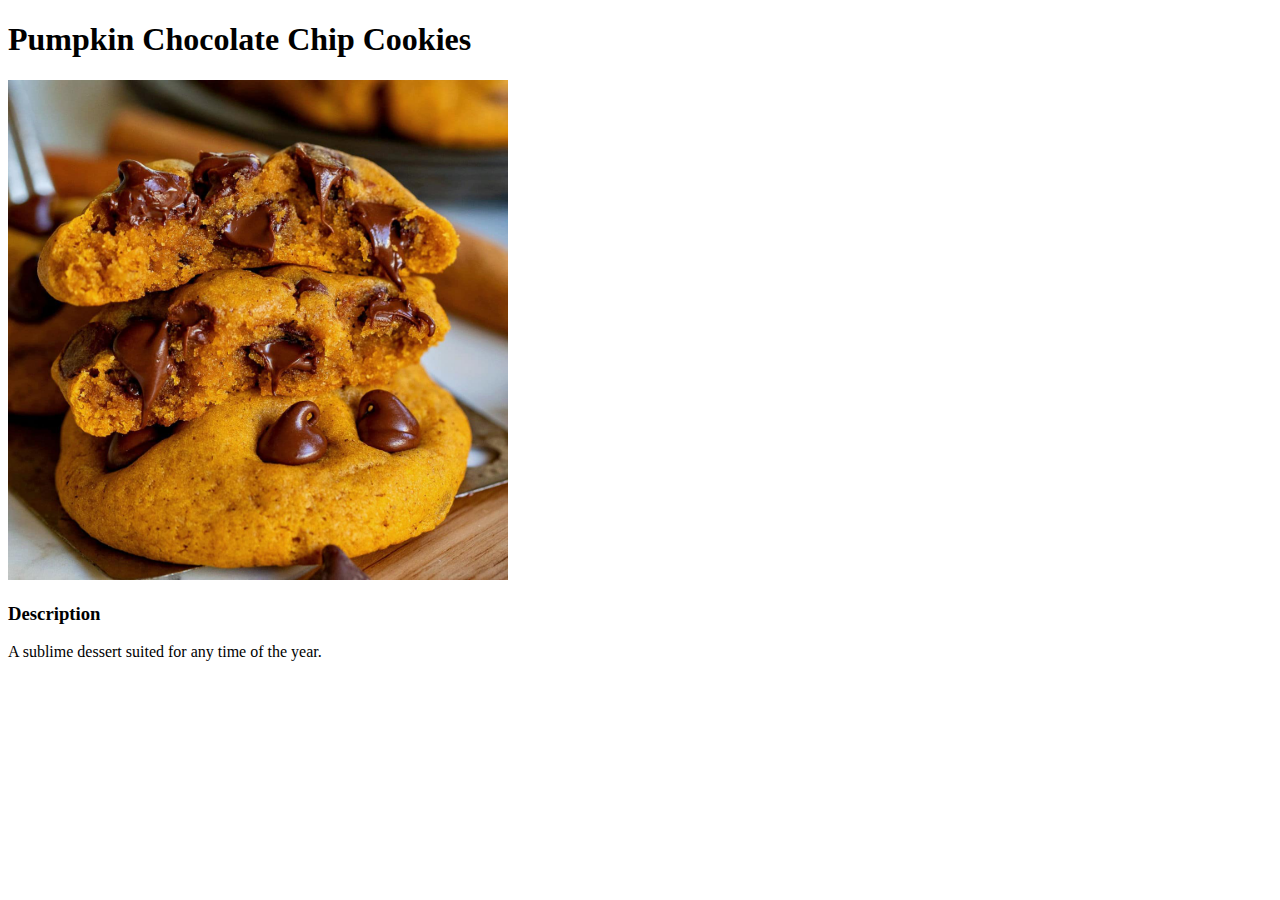
==== recipes/pumpkin_choc.html @ 3ede7cd0 "created pumpkin_choc.html and added link to index.html" ====
<!DOCTYPE html>
<html lang="en">
    <head>
        <meta charset="UTF-8">
        <title>Pumpkin Chocolate Chip Cookies</title>
    </head>
    <body>
        <h1>Pumpkin Chocolate Chip Cookies</h1>
        <img src="../images/pumpkin_choc.jpeg" height="500px" width="500px" alt="Pumpkin Cookies">
        <h3>Description</h3>
        <p>A sublime dessert suited for any time of the year. </p>
    </body>
</html>
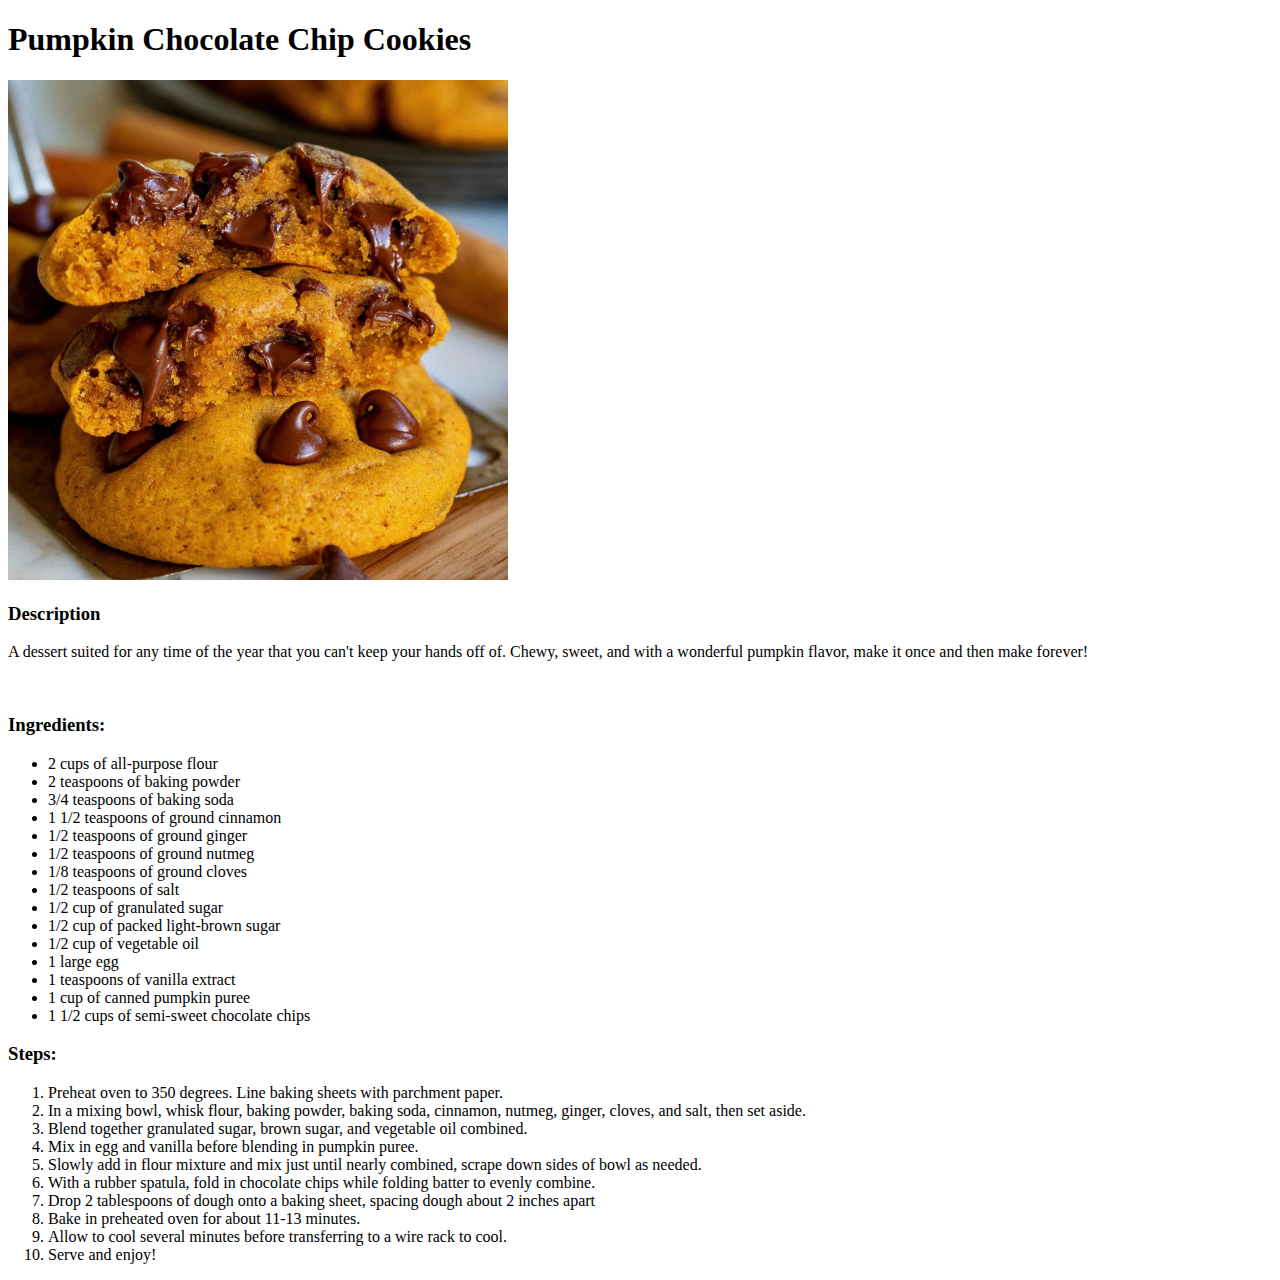
==== commit d32e862d: "completed pumpkin_choc.html" ====
--- a/recipes/pumpkin_choc.html
+++ b/recipes/pumpkin_choc.html
@@ -8,6 +8,38 @@
         <h1>Pumpkin Chocolate Chip Cookies</h1>
         <img src="../images/pumpkin_choc.jpeg" height="500px" width="500px" alt="Pumpkin Cookies">
         <h3>Description</h3>
-        <p>A sublime dessert suited for any time of the year. </p>
+        <p>A dessert suited for any time of the year that you can't keep your hands off of. Chewy, sweet, and with a wonderful pumpkin flavor, make it once and then make forever! </p>
+        <br>
+        <h3>Ingredients:</h3>
+        <ul>
+            <li>2 cups of all-purpose flour</li>
+            <li>2 teaspoons of baking powder</li>
+            <li>3/4 teaspoons of baking soda</li>
+            <li>1 1/2 teaspoons of ground cinnamon</li>
+            <li>1/2 teaspoons of ground ginger</li>
+            <li>1/2 teaspoons of ground nutmeg</li>
+            <li>1/8 teaspoons of ground cloves</li>
+            <li>1/2 teaspoons of salt</li>
+            <li>1/2 cup of granulated sugar</li>
+            <li>1/2 cup of packed light-brown sugar</li>
+            <li>1/2 cup of vegetable oil</li>
+            <li>1 large egg</li>
+            <li>1 teaspoons of vanilla extract</li>
+            <li>1 cup of canned pumpkin puree</li>
+            <li>1 1/2 cups of semi-sweet chocolate chips</li>
+        </ul>
+        <h3>Steps:</h3>
+        <ol>
+            <li>Preheat oven to 350 degrees. Line baking sheets with parchment paper.</li>
+            <li>In a mixing bowl, whisk flour, baking powder, baking soda, cinnamon, nutmeg, ginger, cloves, and salt, then set aside.</li>
+            <li>Blend together granulated sugar, brown sugar, and vegetable oil combined.</li>
+            <li>Mix in egg and vanilla before blending in pumpkin puree.</li>
+            <li>Slowly add in flour mixture and mix just until nearly combined, scrape down sides of bowl as needed.</li>
+            <li>With a rubber spatula, fold in chocolate chips while folding batter to evenly combine.</li>
+            <li>Drop 2 tablespoons of dough onto a baking sheet, spacing dough about 2 inches apart</li>
+            <li>Bake in preheated oven for about 11-13 minutes.</li>
+            <li>Allow to cool several minutes before transferring to a wire rack to cool.</li>
+            <li>Serve and enjoy!</li>
+        </ol>
     </body>
 </html>